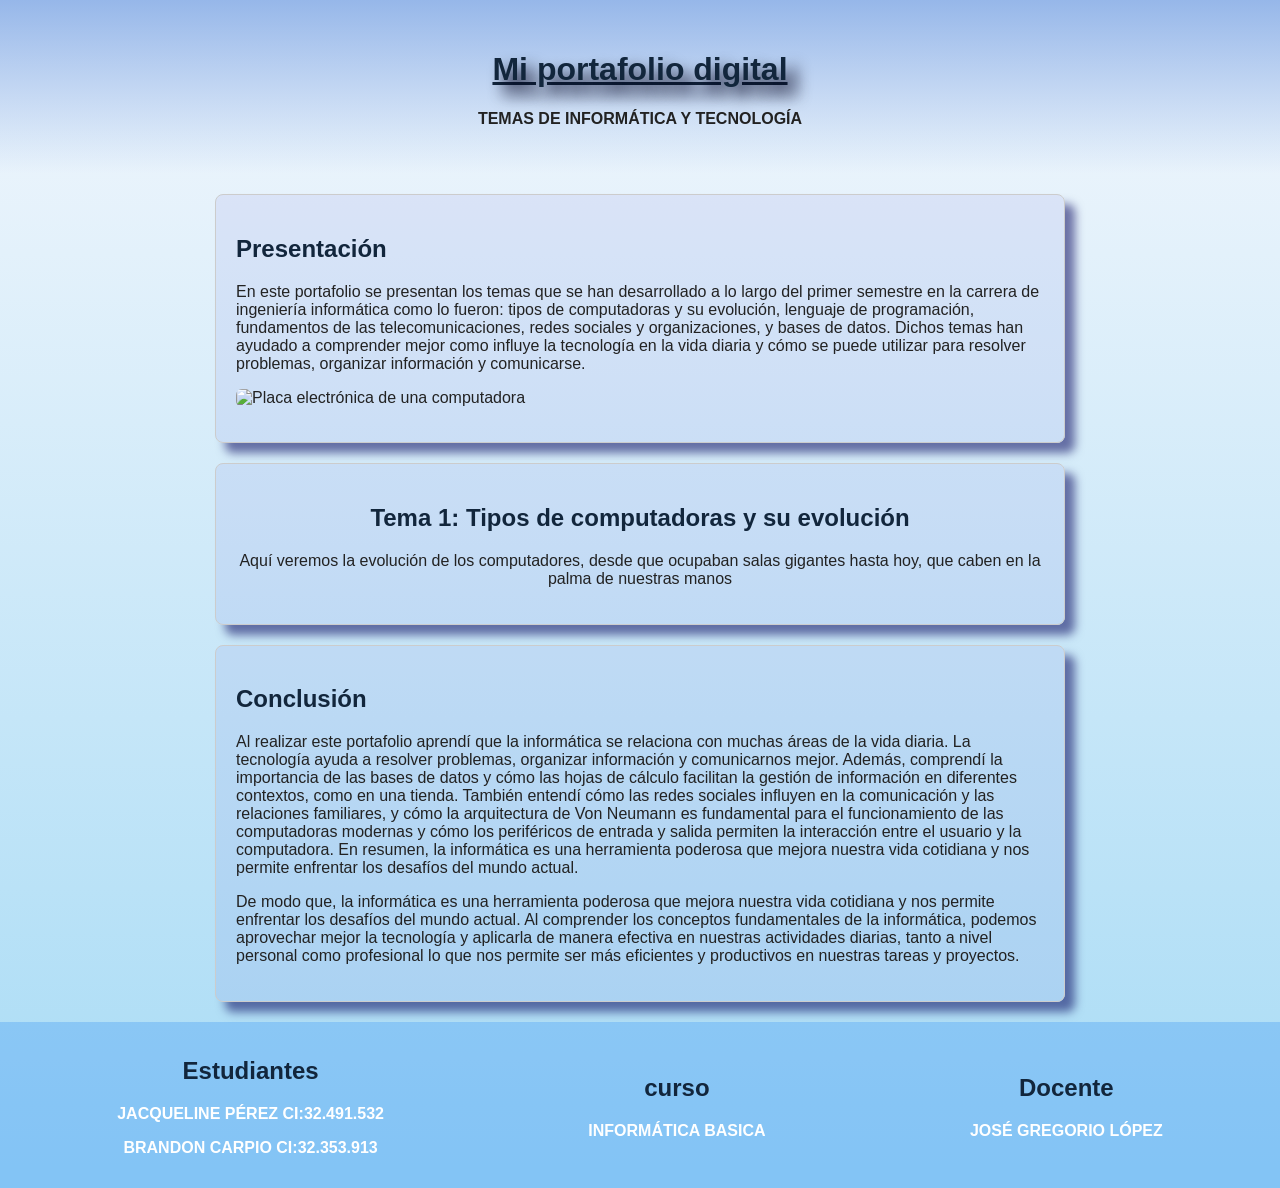
==== index.html @ 85a369da "Add files via upload" ====
<!DOCTYPE html>
<html lang="es">
<head>
    <meta charset="UTF-8">
    <meta name="viewport" content="width=device-width, initial-scale=1.0">
    <title>Mi portafolio digital</title>
    <link rel="stylesheet" href="style.css">
</head>

<body>

    <header>
        <h1>Mi portafolio digital</h1>
        <p><span>Temas de informática y tecnología</span></p>
    </header>

    <main>
        <section>
            <h2>Presentación</h2>
            <p>
                En este portafolio se presentan los temas que se han desarrollado a lo
                largo del primer semestre en la carrera de ingeniería informática como
                lo fueron: tipos de computadoras y su evolución, lenguaje de
                programación, fundamentos de las telecomunicaciones, redes sociales y
                organizaciones, y bases de datos. Dichos temas han ayudado a
                comprender mejor como influye la tecnología en la vida diaria y cómo
                se puede utilizar para resolver problemas, organizar información y
                comunicarse.
            </p>

            <img src="https://concepto.de/wp-content/uploads/2018/08/placa-madre2-e1534448388898.jpg"
                alt="Placa electrónica de una computadora" />
        </section>

        
        <section class="secttem">
            <a href="tema1.html" target="_blank" class="tema">
             <div id="tema2" class="temita">
                <h2>Tema 1: Tipos de computadoras y su evolución</h2>
                <p>Aquí veremos la evolución de los computadores, desde que ocupaban salas gigantes hasta hoy, que caben en la palma de nuestras manos</p>
             </div>
        </section>


        <section>
            <h2>Conclusión</h2>
            <p>
                Al realizar este portafolio aprendí que la informática se relaciona
                con muchas áreas de la vida diaria. La tecnología ayuda a resolver
                problemas, organizar información y comunicarnos mejor. Además, comprendí la importancia de las bases de datos y
                cómo las hojas de cálculo facilitan la gestión de información en diferentes contextos, como en una tienda. También
                entendí cómo las redes sociales influyen en la comunicación y las relaciones familiares, y cómo la arquitectura
                de Von Neumann es fundamental para el funcionamiento de las computadoras modernas y cómo los periféricos de
                entrada y salida permiten la interacción entre el usuario y la computadora. En resumen, la informática es una
                herramienta poderosa que mejora nuestra vida cotidiana y nos permite enfrentar los desafíos del mundo actual.
            </p>
            <p>
                De modo que, la informática es una herramienta poderosa que mejora nuestra vida cotidiana y nos permite
                enfrentar los desafíos del mundo actual. Al comprender los conceptos fundamentales de la informática, podemos
                aprovechar mejor la tecnología y aplicarla de manera efectiva en nuestras actividades diarias, tanto a nivel
                personal como profesional lo que nos permite ser más eficientes y productivos en nuestras tareas y proyectos.
            </p>
        </section>
    </main>

    <footer>
        <div>
            <h2>Estudiantes</h2>
            <span>Jacqueline Pérez </span><span>CI:32.491.532</span></p>
            <p><span>Brandon Carpio</span> <span>CI:32.353.913</span></p>
        </div>
        <div>
            <h2>curso</h2>
            <p> <span>INFORMÁTICA BASICA</span></p>
        </div>
        <div>
            <h2>Docente</h2>
            <p><span>José Gregorio López</span></p>
        </div>
    </footer>

</body>
</html>
---- style.css ----
body {
    font-family: Arial, sans-serif;
    background: linear-gradient(to top, rgba(157, 215, 244, 0.9), rgba(140, 176, 231, 0.1));
    color: #222;
    margin: 0;
    }

header {
    background: linear-gradient(to bottom, rgba(140, 176, 231, 0.9), rgba(140, 176, 231, 0.0));
    text-align: center;
    padding: 30px 15px;
}

main {
    width: 90%;
    max-width: 850px;
    margin: 20px auto;
}

section {
    background-color: white;
    margin: 20px 0;
    padding: 20px;
    border: 1px solid #ccc;
    border-radius: 8px;
    background-color: rgba(100, 100, 200, 0.1);  
    box-shadow: 10px 10px 10px rgba(2, 2, 90, 0.533);      
}

span {
    text-transform: uppercase;
    font-size: medium;
    font-weight: 700;
}
        
h1{
    text-decoration: underline;
    text-shadow: 10px 10px 15px rgba(0, 0, 30, 2);
    }

h1, h2 {
    color: #12263c;
}

img {
    display: block;
    width: 100%;
    max-height: 300px;
    object-fit: cover;
    border-radius: 6px;
    margin: 15px 0;
}

.linea-tiempo {
    border-left: 3px solid #4d79b8;
    margin: 20px 0;
    padding-left: 20px;
}

.etapa {
    margin: 20px 0;
    position: relative;
}

.etapa::before {
    content: "";
    width: 12px;
    height: 12px;
    background-color: #4d79b8;
    border-radius: 50%;
    position: absolute;
    left: -27px;
    top: 5px;
}

.etapa h3, .etapa h4 {
    color: #315f91;
    margin-bottom: 5px;
}

pre {
    background-color: #eeeeee;
    padding: 12px;
    overflow-x: auto;
    border-radius: 5px;
}

table {
    width: 100%;
    border-collapse: collapse;
    margin: 15px 0;
}

th, td {
    border: 1px solid #ccc;
    padding: 8px 10px;
    text-align: left;
}

th {
    background-color: #d9e8ff;
    color: #234a78;
}

footer {
    background-color: #0c77f33b;
    color: white;
    text-align: center;
    padding: 15px;
    margin-top: 20px;
    display: flex;
    align-items: center;
    justify-content: space-around;
}

.temita{
    text-align: center;


}

.temitaimg{
    object-fit: contain;
}

.vuelve{
    display: flex;
    gap: 10px;
}

.vuelve section{
    flex: 1;
    width: 0;
    box-sizing: border-box;
}

a {
    color: inherit;
    text-decoration: none;
    background-color: transparent;
    cursor: pointer;
}
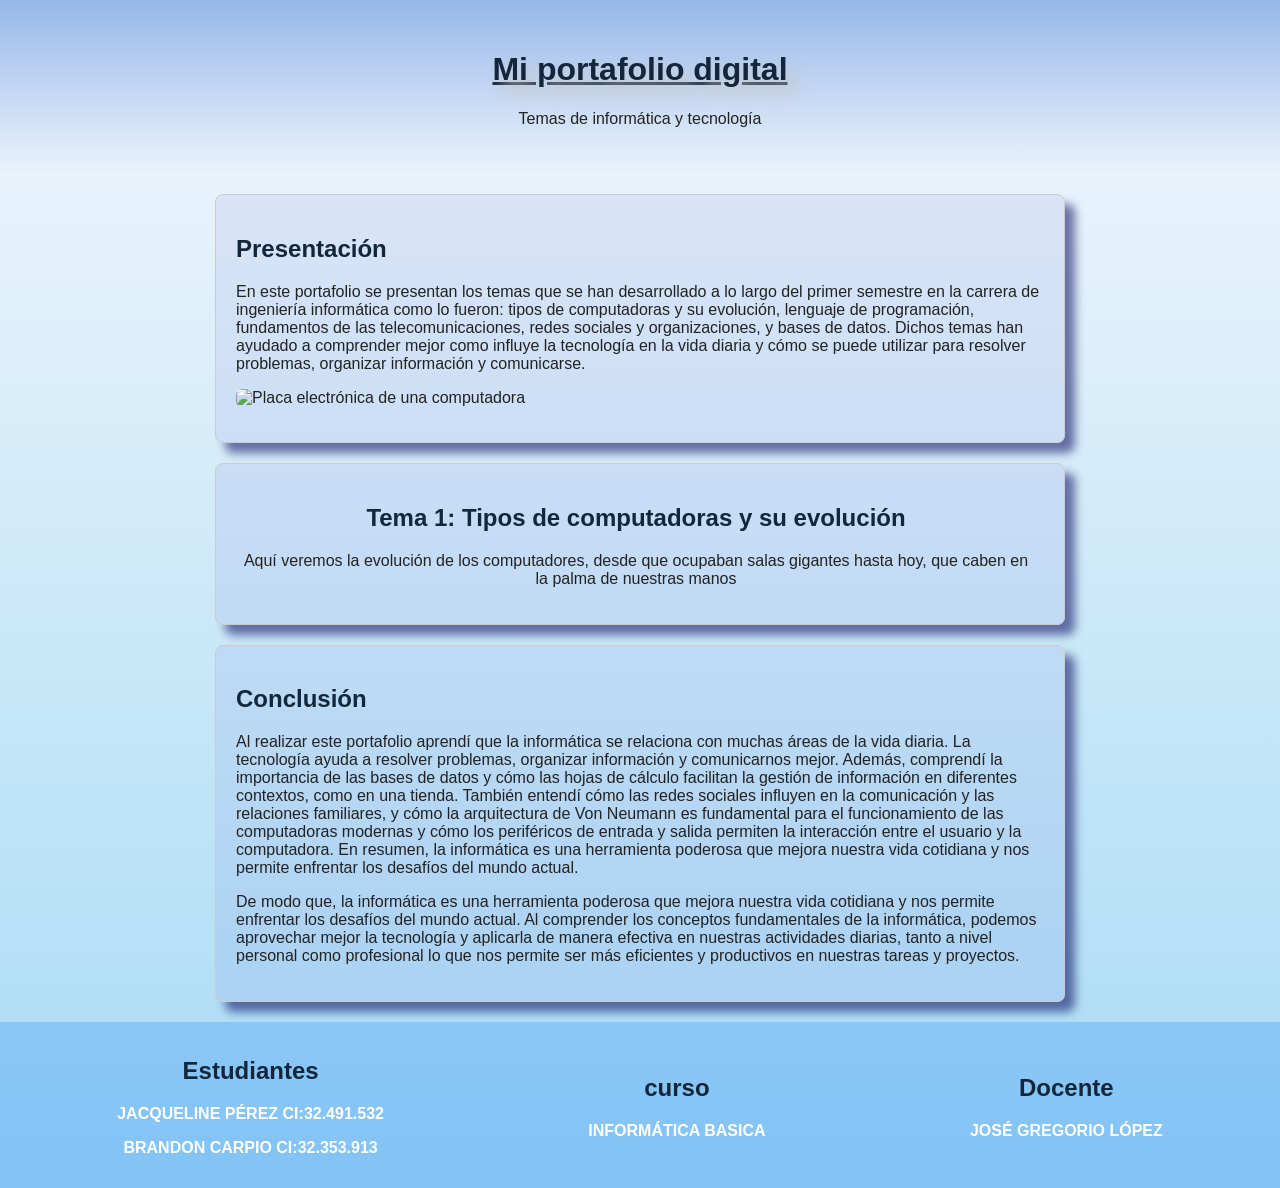
==== commit 67d1f5fe: "Add files via upload" ====
--- a/index.html
+++ b/index.html
@@ -34,10 +34,10 @@
 
         
         <section class="secttem">
-            <a href="tema1.html" target="_blank" class="tema">
+            <a href="tema1.html" class="tema">
              <div id="tema2" class="temita">
                 <h2>Tema 1: Tipos de computadoras y su evolución</h2>
-                <p>Aquí veremos la evolución de los computadores, desde que ocupaban salas gigantes hasta hoy, que caben en la palma de nuestras manos</p>
+                <p class="p1">Aquí veremos la evolución de los computadores, desde que ocupaban salas gigantes hasta hoy, que caben en la palma de nuestras manos</p>
              </div>
         </section>
 
@@ -66,12 +66,12 @@
     <footer>
         <div>
             <h2>Estudiantes</h2>
-            <span>Jacqueline Pérez </span><span>CI:32.491.532</span></p>
+            <p><span>Jacqueline Pérez </span><span>CI:32.491.532</span></p>
             <p><span>Brandon Carpio</span> <span>CI:32.353.913</span></p>
         </div>
         <div>
             <h2>curso</h2>
-            <p> <span>INFORMÁTICA BASICA</span></p>
+            <p><span>INFORMÁTICA BASICA</span></p>
         </div>
         <div>
             <h2>Docente</h2>
--- a/style.css
+++ b/style.css
@@ -27,7 +27,7 @@
     box-shadow: 10px 10px 10px rgba(2, 2, 90, 0.533);      
 }
 
-span {
+footer span {
     text-transform: uppercase;
     font-size: medium;
     font-weight: 700;
@@ -35,7 +35,8 @@
         
 h1{
     text-decoration: underline;
-    text-shadow: 10px 10px 15px rgba(0, 0, 30, 2);
+    text-shadow: 10px 10px 15px rgba(200, 200, 200, 1);
+    animation: blink 1s step-end infinite
     }
 
 h1, h2 {
@@ -115,6 +116,9 @@
 
 .temita{
     text-align: center;
+    width: 100%;
+    max-width: 800px;
+    box-sizing: border-box;
 
 
 }
@@ -134,9 +138,45 @@
     box-sizing: border-box;
 }
 
+@media (max-width: 700px) {
+    .vuelve{
+        flex-direction: column;
+        max-width: 100%;
+    }
+    .vuelve section{
+        max-width: 100%;
+        width: 100%;
+        margin: auto;
+    }
+    footer h2, footer span{
+        max-width: 100%;
+        font-size: 65%;
+    }
+    footer p{
+        margin: 0;
+    }
+}
+
 a {
     color: inherit;
     text-decoration: none;
     background-color: transparent;
     cursor: pointer;
+}
+
+table{
+    width: 100%;
+    border-collapse: collapse;
+    min-width: 600px;
+}
+
+.contenedor-t{
+    width: 100%;
+    overflow-x: auto;
+    -webkit-overflow-scrolling: touch;
+    margin-bottom: 1rem;
+}
+
+.contenedor-t::-webkit-scrollbar{
+    height: 1px;
 }
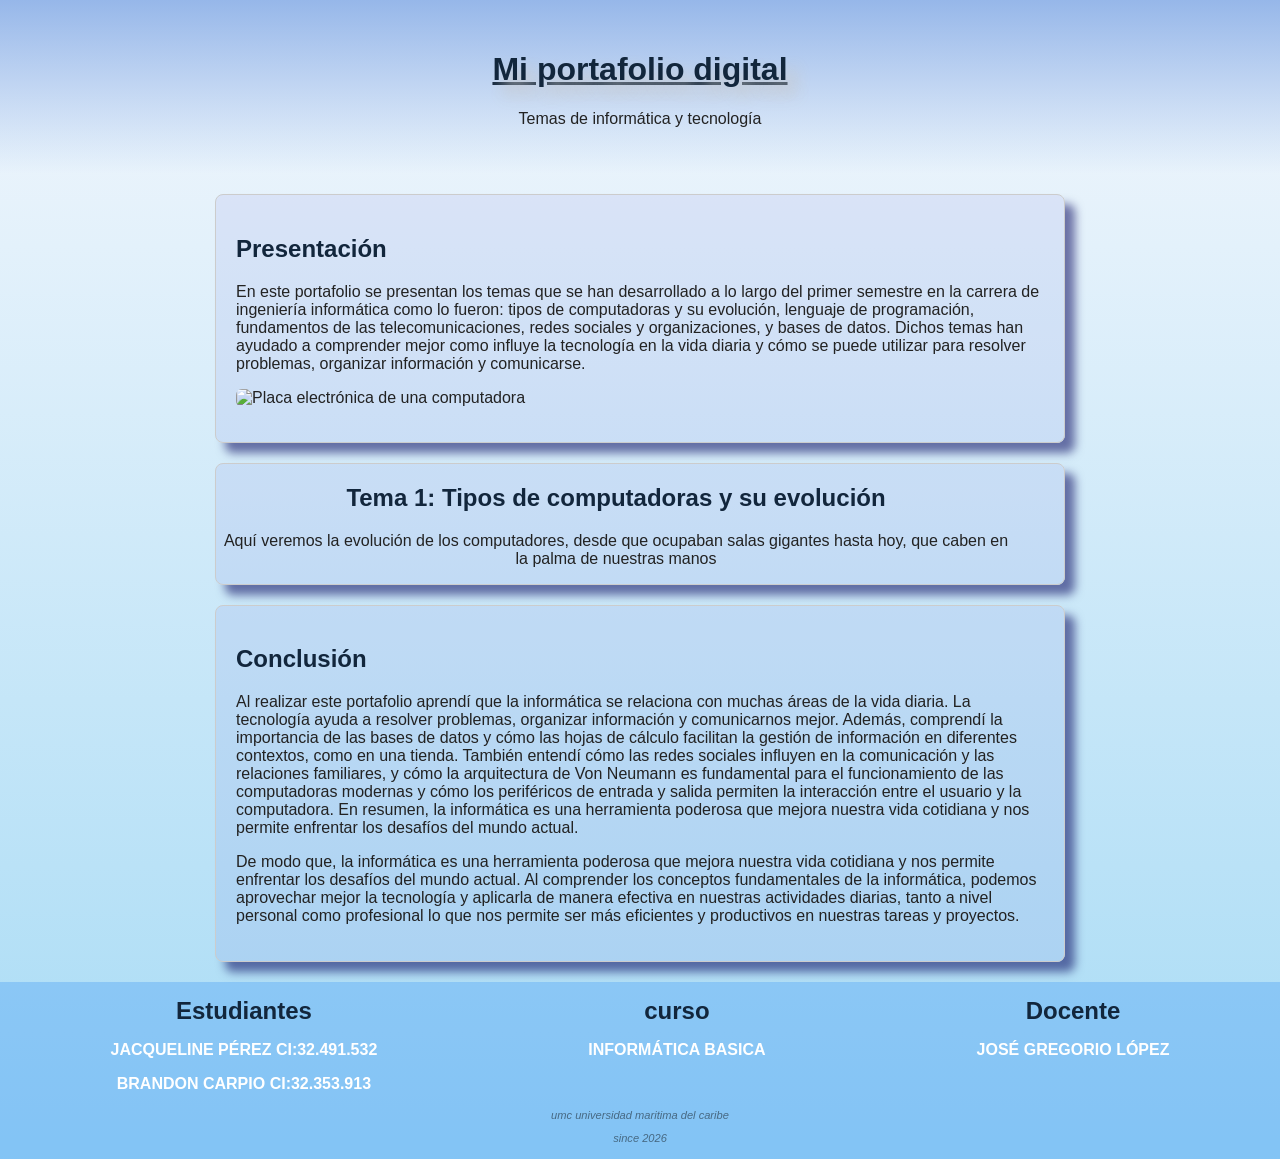
==== commit 3fece957: "Add files via upload" ====
--- a/index.html
+++ b/index.html
@@ -32,14 +32,16 @@
                 alt="Placa electrónica de una computadora" />
         </section>
 
-        
-        <section class="secttem">
-            <a href="tema1.html" class="tema">
+        <a href="tema1.html" class="tema">
+            <section class="secttem">
+           
              <div id="tema2" class="temita">
                 <h2>Tema 1: Tipos de computadoras y su evolución</h2>
                 <p class="p1">Aquí veremos la evolución de los computadores, desde que ocupaban salas gigantes hasta hoy, que caben en la palma de nuestras manos</p>
              </div>
-        </section>
+            
+            </section>
+        </a>
 
 
         <section>
@@ -64,19 +66,26 @@
     </main>
 
     <footer>
-        <div>
-            <h2>Estudiantes</h2>
-            <p><span>Jacqueline Pérez </span><span>CI:32.491.532</span></p>
-            <p><span>Brandon Carpio</span> <span>CI:32.353.913</span></p>
+        <div class="footerdiv">
+            <div>
+                <h2>Estudiantes</h2>
+                <p><span>Jacqueline Pérez </span><span>CI:32.491.532</span></p>
+                <p><span>Brandon Carpio</span> <span>CI:32.353.913</span></p>
+            </div>
+            <div>
+                <h2>curso</h2>
+                <p><span>INFORMÁTICA BASICA</span></p>
+            </div>
+            <div>
+                <h2>Docente</h2>
+                <p><span>José Gregorio López</span></p>
+            </div>
+        </div> 
+        <div class="divfoot">
+            <h2 class="divfoot">umc universidad maritima del caribe</h2>
+            <p class="divfoot">since 2026</p>
         </div>
-        <div>
-            <h2>curso</h2>
-            <p><span>INFORMÁTICA BASICA</span></p>
-        </div>
-        <div>
-            <h2>Docente</h2>
-            <p><span>José Gregorio López</span></p>
-        </div>
+        
     </footer>
 
 </body>
--- a/style.css
+++ b/style.css
@@ -107,11 +107,28 @@
     background-color: #0c77f33b;
     color: white;
     text-align: center;
+    margin-top: 20px;
     padding: 15px;
+}
+
+footer h2, footer span{
+    margin: 0;
+}
+.footerdiv{
     margin-top: 20px;
     display: flex;
-    align-items: center;
+    margin: auto;
     justify-content: space-around;
+    gap: 20px;
+}
+
+.divfoot{
+    font-size: smaller;
+    font-style: italic;
+    font-weight: 400;
+    color: #00000077;
+    margin-bottom: 0;
+    text-align: center;
 }
 
 .temita{
@@ -130,6 +147,10 @@
 .vuelve{
     display: flex;
     gap: 10px;
+}
+
+.secttem{
+    padding: 0;
 }
 
 .vuelve section{
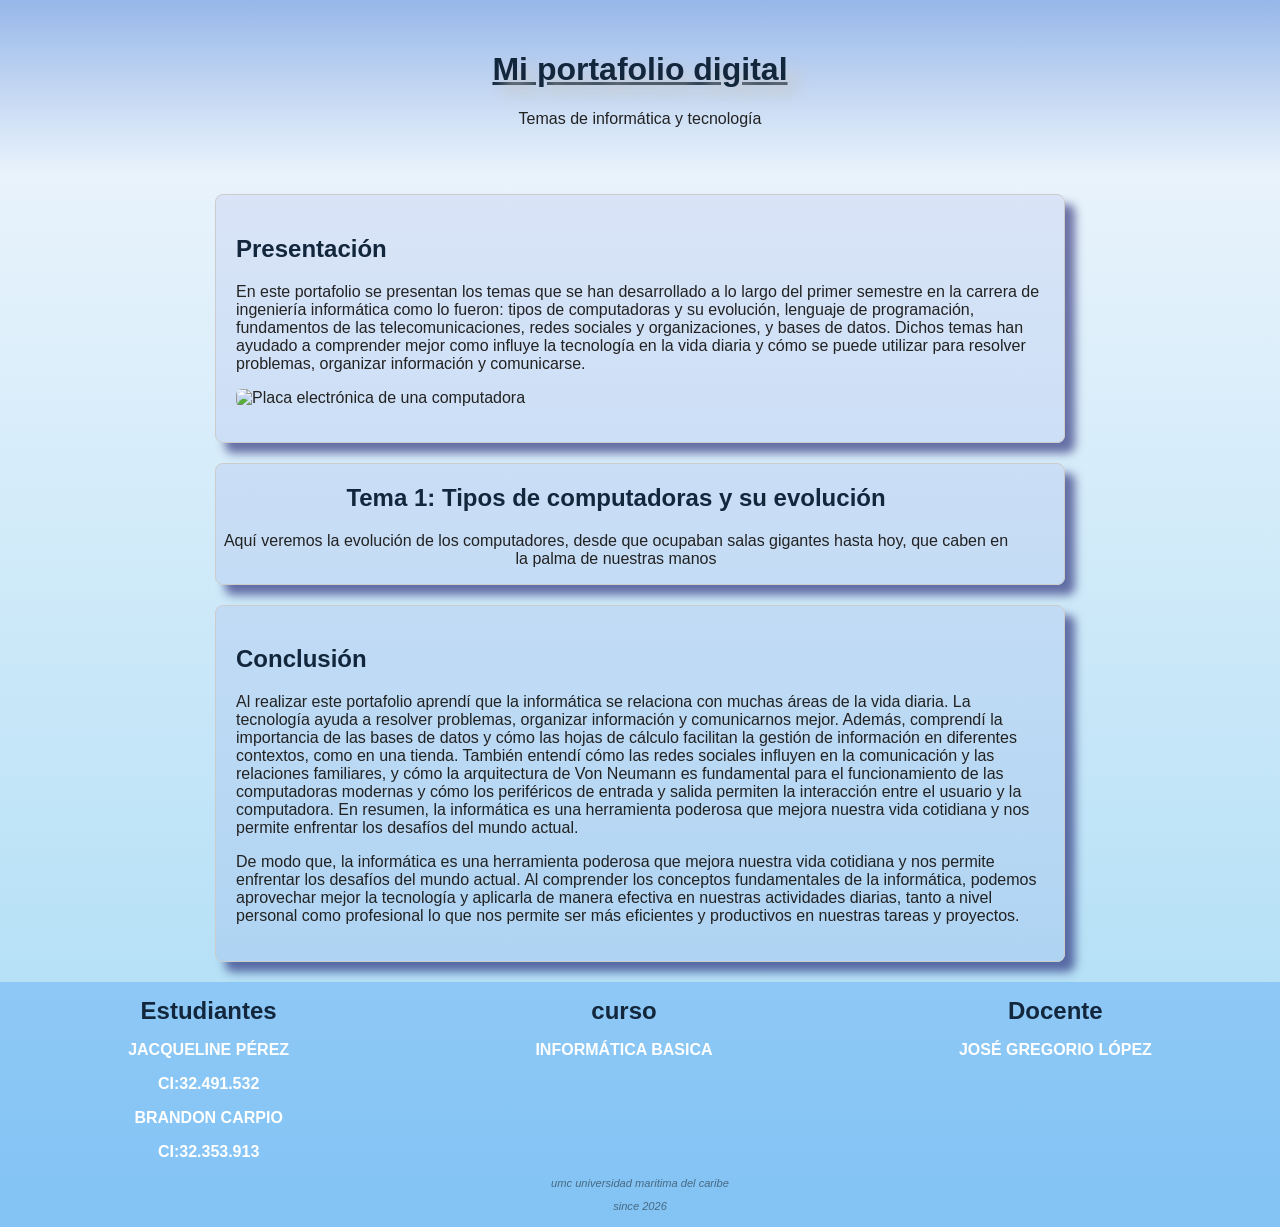
==== commit 2288c87b: "Add files via upload" ====
--- a/index.html
+++ b/index.html
@@ -69,8 +69,10 @@
         <div class="footerdiv">
             <div>
                 <h2>Estudiantes</h2>
-                <p><span>Jacqueline Pérez </span><span>CI:32.491.532</span></p>
-                <p><span>Brandon Carpio</span> <span>CI:32.353.913</span></p>
+                <p><span>Jacqueline Pérez </span></p>
+                <p><span>CI:32.491.532</span></p>
+                <p><span>Brandon Carpio</span> </p>
+                <p><span>CI:32.353.913</span></p>
             </div>
             <div>
                 <h2>curso</h2>
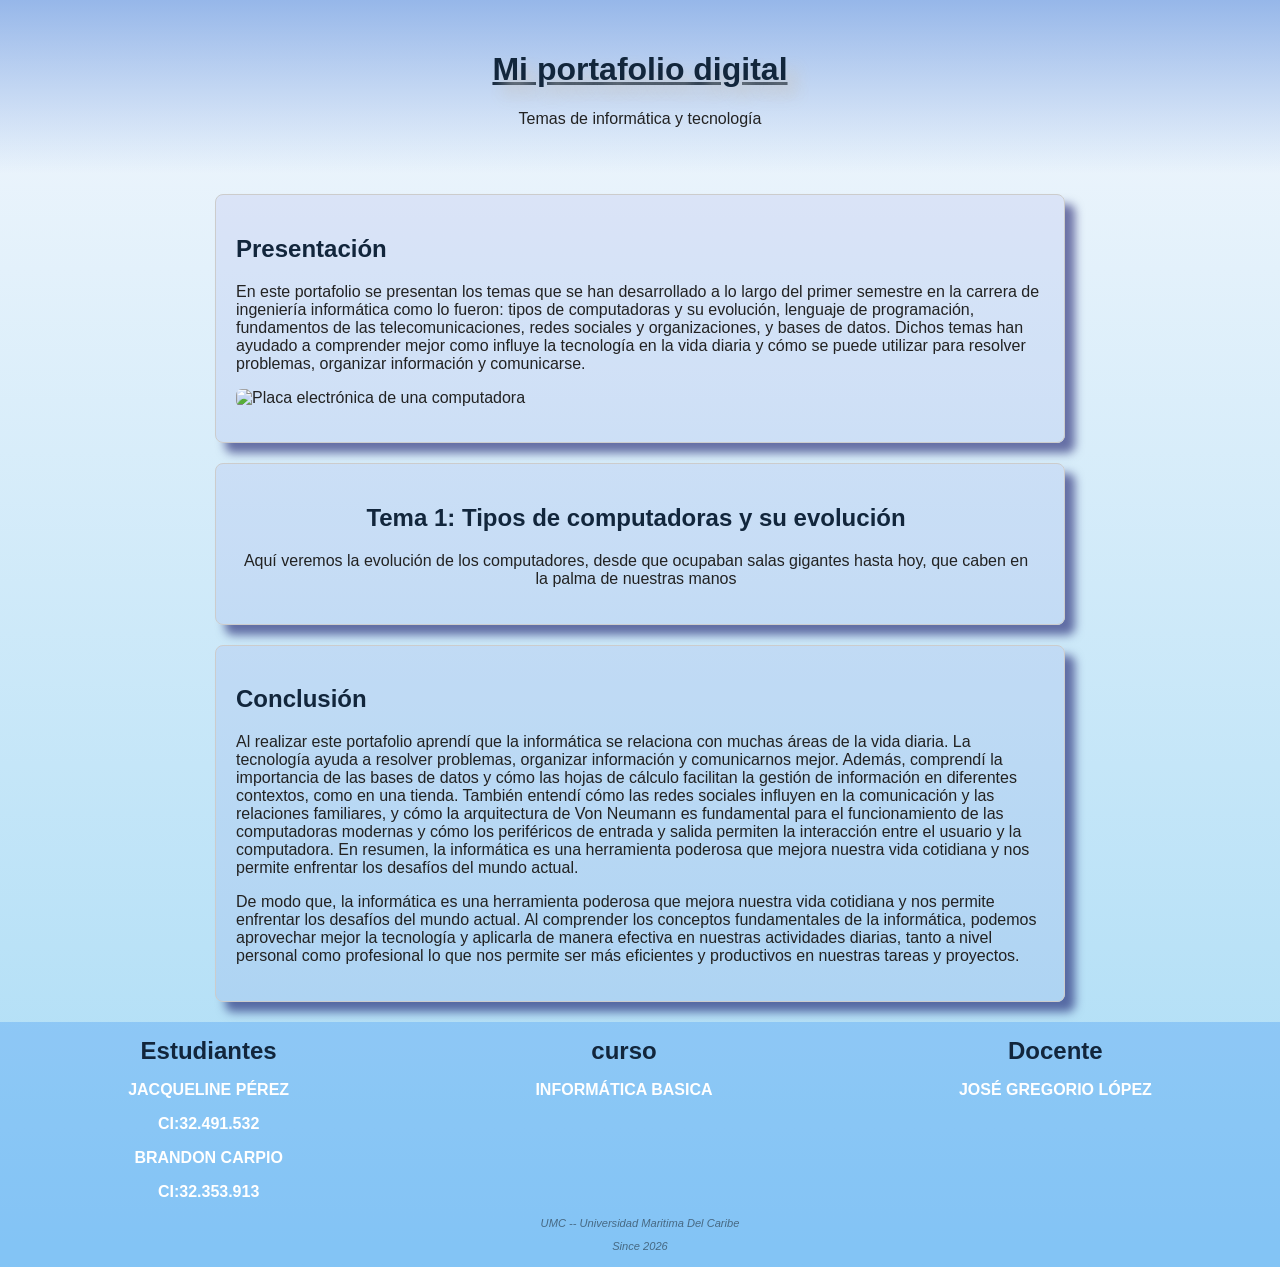
==== commit b07f08da: "Add files via upload" ====
--- a/index.html
+++ b/index.html
@@ -63,6 +63,10 @@
                 personal como profesional lo que nos permite ser más eficientes y productivos en nuestras tareas y proyectos.
             </p>
         </section>
+        <!--<section>
+            <h2>Conclusión sobre el tema</h2>
+            <p></p>
+        </section>-->
     </main>
 
     <footer>
@@ -84,7 +88,7 @@
             </div>
         </div> 
         <div class="divfoot">
-            <h2 class="divfoot">umc universidad maritima del caribe</h2>
+            <h2 class="divfoot">UMC -- Universidad Maritima Del Caribe</h2>
             <p class="divfoot">since 2026</p>
         </div>
         
--- a/style.css
+++ b/style.css
@@ -125,6 +125,7 @@
 .divfoot{
     font-size: smaller;
     font-style: italic;
+    text-transform: capitalize;
     font-weight: 400;
     color: #00000077;
     margin-bottom: 0;
@@ -150,12 +151,19 @@
 }
 
 .secttem{
-    padding: 0;
+    padding: auto;
 }
 
 .vuelve section{
+    width: 100%;
+    box-sizing: border-box;
     flex: 1;
-    width: 0;
+}
+
+.vuelve a{
+    display: flex;
+    flex: 1;
+    width: 100%;
     box-sizing: border-box;
 }
 
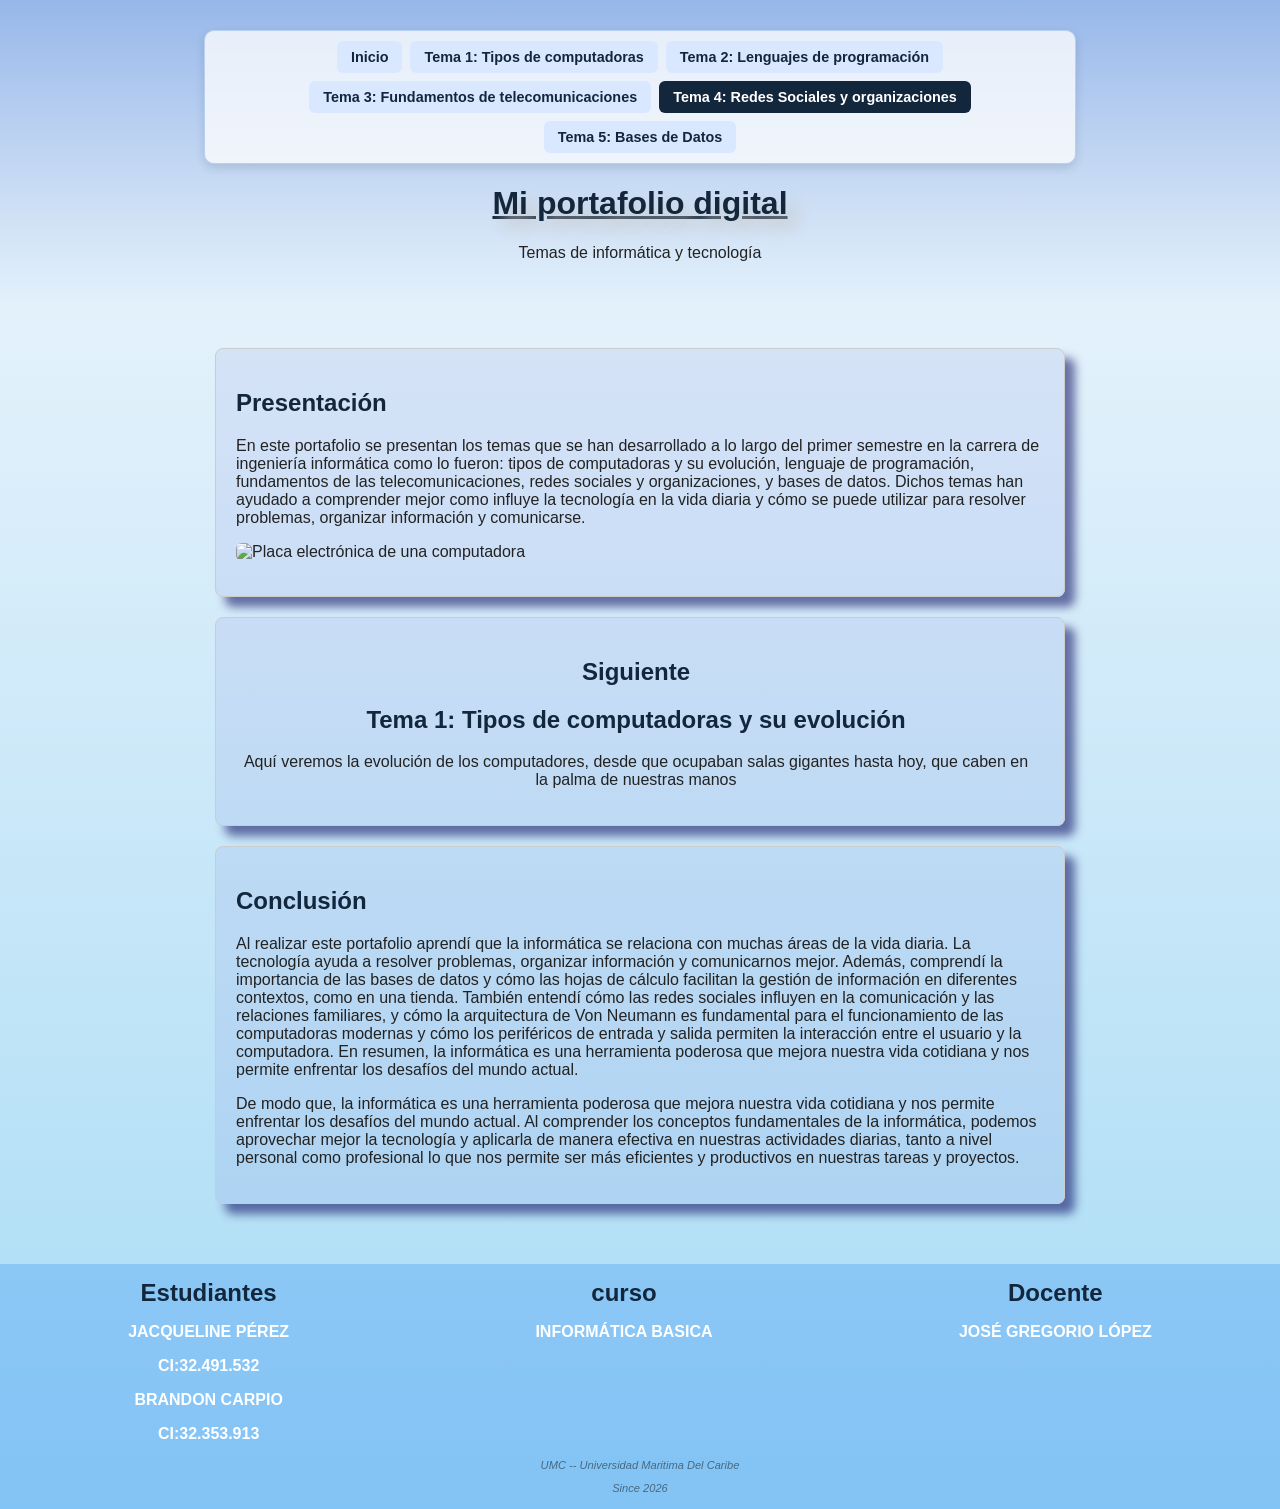
==== commit ae7b68fb: "Add files via upload" ====
--- a/index.html
+++ b/index.html
@@ -8,11 +8,19 @@
 </head>
 
 <body>
+        <header>
+            <nav class="menu-principal" aria-label="Navegación principal">
+                <a href="index.html">Inicio</a>
+                <a href="tema1.html">Tema 1: Tipos de computadoras</a>
+                <a href="tema2.html">Tema 2: Lenguajes de programación</a>
+                <a href="tema3.html">Tema 3: Fundamentos de telecomunicaciones</a>
+                <a href="tema4.html" class="activo">Tema 4: Redes Sociales y organizaciones</a>
+                <a href="tema5.html">Tema 5: Bases de Datos</a>
+            </nav>
+            <h1>Mi portafolio digital</h1>
+            <p><span>Temas de informática y tecnología</span></p>
+        </header>
 
-    <header>
-        <h1>Mi portafolio digital</h1>
-        <p><span>Temas de informática y tecnología</span></p>
-    </header>
 
     <main>
         <section>
@@ -36,6 +44,7 @@
             <section class="secttem">
            
              <div id="tema2" class="temita">
+                <h2>Siguiente</h2>
                 <h2>Tema 1: Tipos de computadoras y su evolución</h2>
                 <p class="p1">Aquí veremos la evolución de los computadores, desde que ocupaban salas gigantes hasta hoy, que caben en la palma de nuestras manos</p>
              </div>
--- a/style.css
+++ b/style.css
@@ -3,6 +3,12 @@
     background: linear-gradient(to top, rgba(157, 215, 244, 0.9), rgba(140, 176, 231, 0.1));
     color: #222;
     margin: 0;
+    height: 100%;
+    
+
+    display: flex;
+    flex-direction: column;
+    min-height: 100vh;
     }
 
 header {
@@ -15,6 +21,8 @@
     width: 90%;
     max-width: 850px;
     margin: 20px auto;
+
+    flex: 1;
 }
 
 section {
@@ -208,4 +216,40 @@
 
 .contenedor-t::-webkit-scrollbar{
     height: 1px;
+}
+
+.menu-principal {
+    width: 90%;
+    max-width: 850px;
+    margin: 0 auto 10px auto;
+    padding: 10px;
+    background-color: rgba(255, 255, 255, 0.75);
+    border: 1px solid #b8d0f0;
+    border-radius: 10px;
+    box-shadow: 0 4px 10px rgba(18, 38, 60, 0.15);
+    display: flex;
+    flex-wrap: wrap;
+    justify-content: center;
+    gap: 8px;
+}
+
+.menu-principal a {
+    padding: 8px 14px;
+    border-radius: 6px;
+    background-color: #d9e8ff;
+    color: #12263c;
+    font-weight: 700;
+    font-size: 0.9rem;
+    transition: background-color 0.2s ease, color 0.2s ease, transform 0.15s ease;
+}
+
+.menu-principal a:hover {
+    background-color: #315f91;
+    color: #ffffff;
+    transform: translateY(-1px);
+}
+
+.menu-principal a.activo {
+    background-color: #12263c;
+    color: #ffffff;
 }
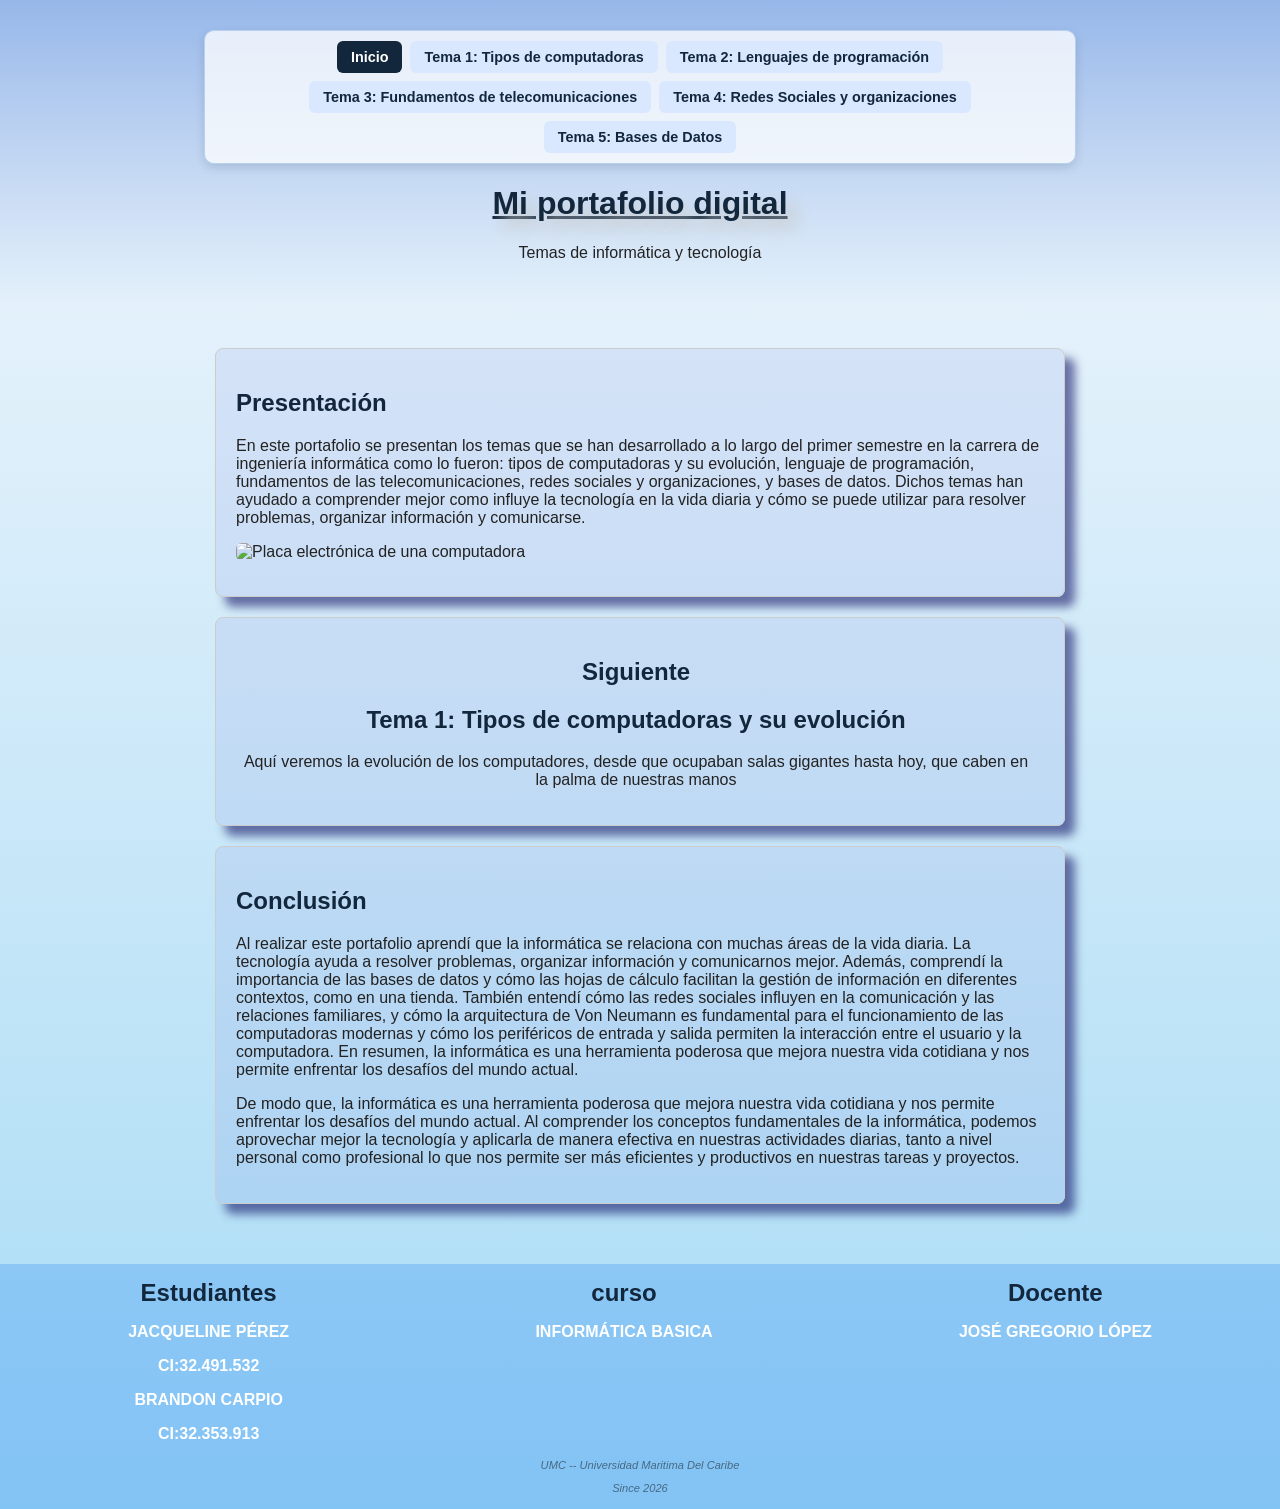
==== commit 75ec900c: "Add files via upload" ====
--- a/index.html
+++ b/index.html
@@ -10,11 +10,11 @@
 <body>
         <header>
             <nav class="menu-principal" aria-label="Navegación principal">
-                <a href="index.html">Inicio</a>
+                <a href="index.html" class="activo">Inicio</a>
                 <a href="tema1.html">Tema 1: Tipos de computadoras</a>
                 <a href="tema2.html">Tema 2: Lenguajes de programación</a>
                 <a href="tema3.html">Tema 3: Fundamentos de telecomunicaciones</a>
-                <a href="tema4.html" class="activo">Tema 4: Redes Sociales y organizaciones</a>
+                <a href="tema4.html" >Tema 4: Redes Sociales y organizaciones</a>
                 <a href="tema5.html">Tema 5: Bases de Datos</a>
             </nav>
             <h1>Mi portafolio digital</h1>
